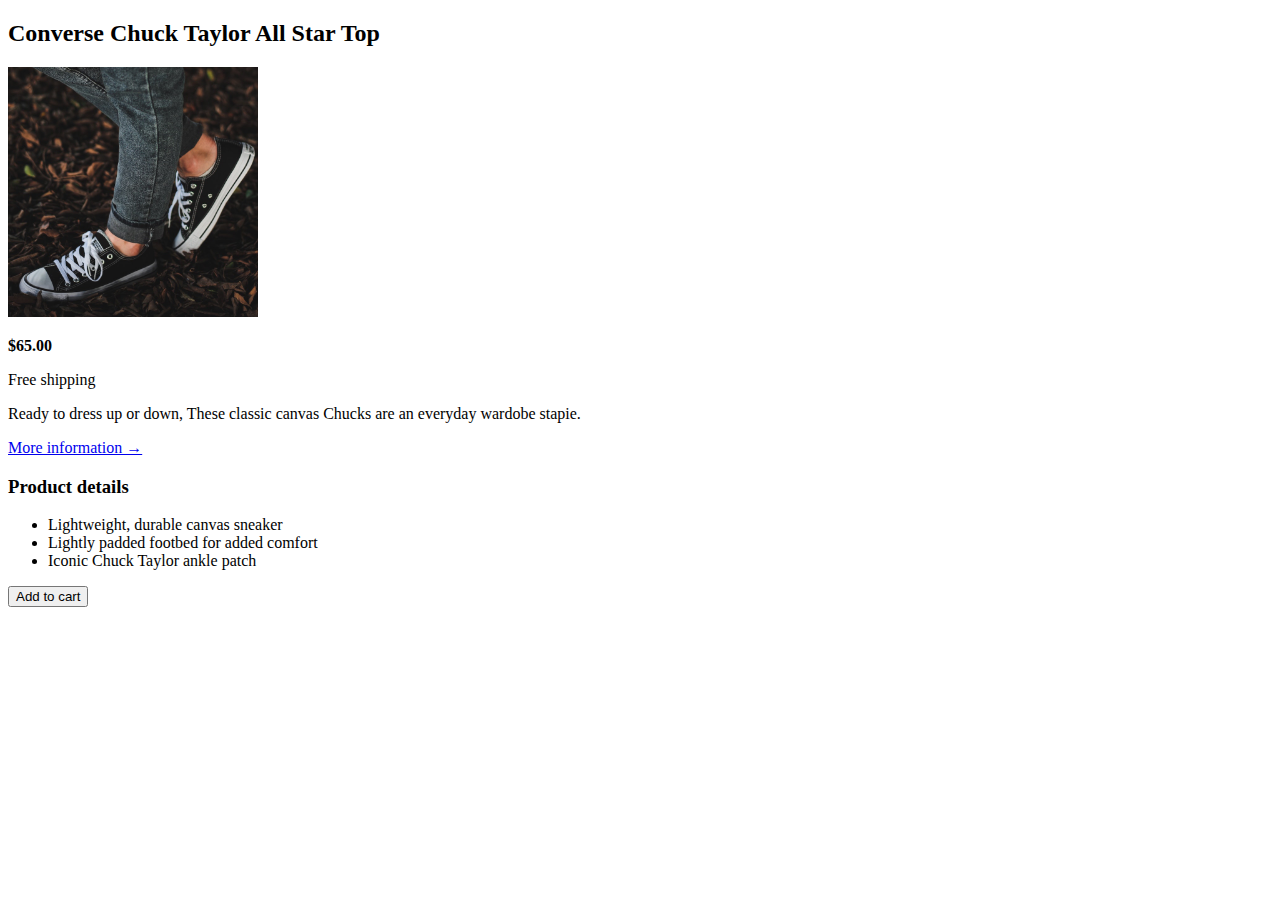
==== 03-HTML-Fundamentals/challenge.html @ 487946fc "외부 css 적용 방법" ====
<!DOCTYPE html>
<html lang="ko">
  <head>
    <meta charset="UTF-8" />
    <meta name="viewport" content="width=device-width, initial-scale=1.0" />
    <title>Challenge</title>
  </head>
  <body>
    <article>
      <h2>Converse Chuck Taylor All Star Top</h2>
      <img
        src="img/challenges.jpg"
        alt="컨버스 신발 사진"
        width="250"
        height="250"
      />
      <p><strong>$65.00</strong></p>
      <p>Free shipping</p>
      <p>
        Ready to dress up or down, These classic canvas Chucks are an everyday
        wardobe stapie.
      </p>
      <p>
        <a href="#">More information &rarr;</a>
      </p>
      <h3>Product details</h3>
      <ul>
        <li>Lightweight, durable canvas sneaker</li>
        <li>Lightly padded footbed for added comfort</li>
        <li>Iconic Chuck Taylor ankle patch</li>
      </ul>
      <button>Add to cart</button>
    </article>
  </body>
</html>
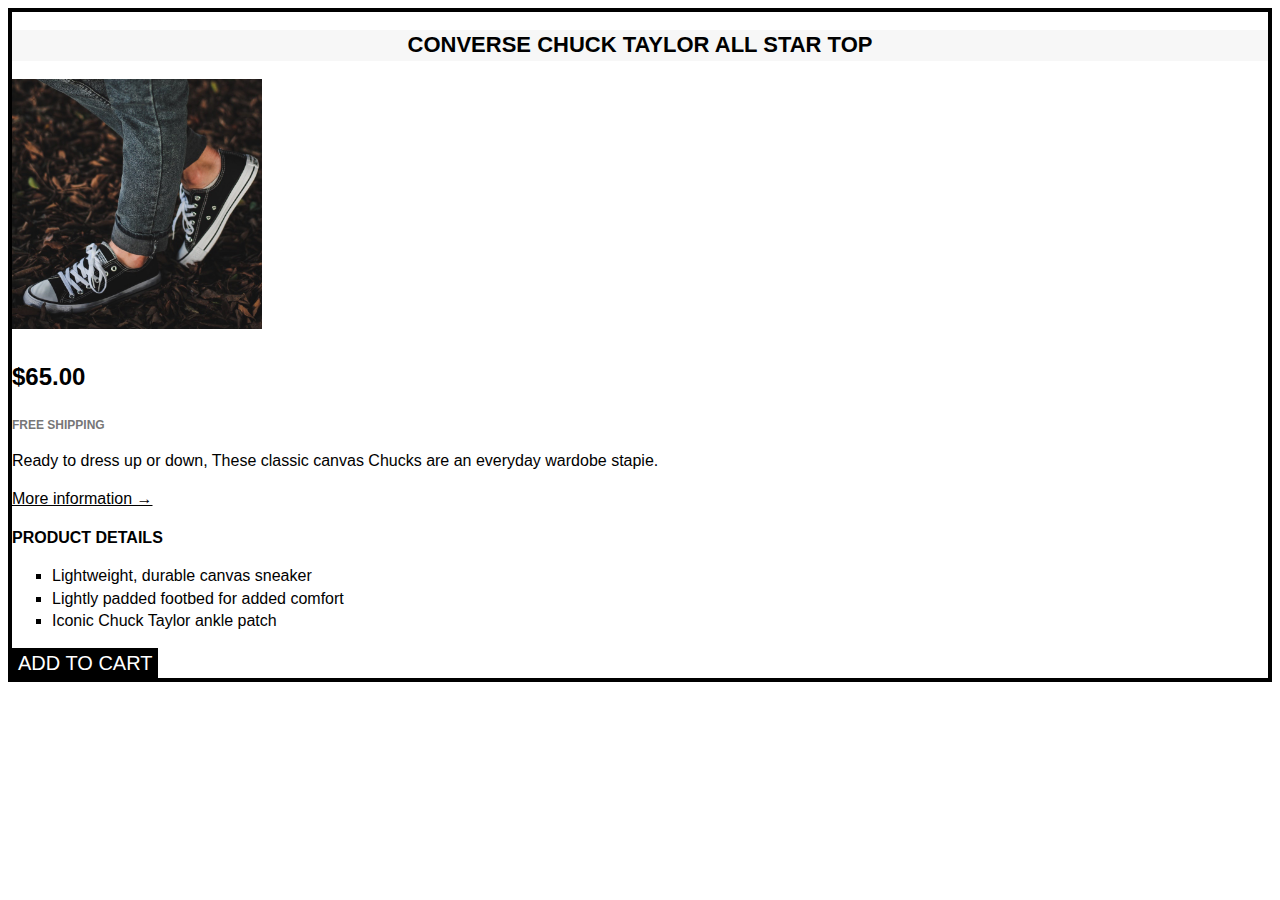
==== commit 94a97397: "css 출동시 적용우선순위 수도클래스 사용" ====
--- a/03-HTML-Fundamentals/challenge.html
+++ b/03-HTML-Fundamentals/challenge.html
@@ -4,32 +4,33 @@
     <meta charset="UTF-8" />
     <meta name="viewport" content="width=device-width, initial-scale=1.0" />
     <title>Challenge</title>
+    <link rel="stylesheet" href="challenge.css" />
   </head>
   <body>
     <article>
-      <h2>Converse Chuck Taylor All Star Top</h2>
+      <h2 class="converse-title">Converse Chuck Taylor All Star Top</h2>
       <img
         src="img/challenges.jpg"
         alt="컨버스 신발 사진"
         width="250"
         height="250"
       />
-      <p><strong>$65.00</strong></p>
-      <p>Free shipping</p>
+      <p class="price"><strong>$65.00</strong></p>
+      <p class="shipping">Free shipping</p>
       <p>
         Ready to dress up or down, These classic canvas Chucks are an everyday
         wardobe stapie.
       </p>
       <p>
-        <a href="#">More information &rarr;</a>
+        <a href="#" class="info">More information &rarr;</a>
       </p>
-      <h3>Product details</h3>
-      <ul>
+      <h3 class="details-title">Product details</h3>
+      <ul class="details-list">
         <li>Lightweight, durable canvas sneaker</li>
         <li>Lightly padded footbed for added comfort</li>
         <li>Iconic Chuck Taylor ankle patch</li>
       </ul>
-      <button>Add to cart</button>
+      <button class="add-cart">Add to cart</button>
     </article>
   </body>
 </html>
--- a/03-HTML-Fundamentals/challenge.css
+++ b/03-HTML-Fundamentals/challenge.css
@@ -0,0 +1,73 @@
+/*
+1. 페이지 제목이 대문자 중앙에 오도록 한다.
+2. 전체 테두리 검은색으로 한다.
+3. 가격 폰트 크기 올린다.
+4. Free shipping 대문자로하고 회색? 으로 한다.
+5. a링크 기본적으로 글자색 검은 색으로 하고 
+   호버시 밑줄 사라지게 한다.
+
+6. 버튼은 기본 검은색 배경에 흰색 글자로 하는데
+호버시 흰색 배경에 글자는 검은색으로 변경하게 한다.
+*/
+
+* {
+  font-family: sans-serif;
+  line-height: 1.4;
+}
+
+body {
+  border: 4px solid black;
+}
+
+/* 제품 */
+.converse-title {
+  text-transform: uppercase;
+  background-color: #f7f7f7;
+  text-align: center;
+  font-size: 22px;
+}
+
+/* 제품 정보 */
+.price {
+  font-size: 24px;
+}
+
+.shipping {
+  font-size: 12px;
+  text-transform: uppercase;
+  font-weight: bold;
+  color: #777;
+}
+
+.info:link,
+.info:visited {
+  color: black;
+}
+
+.info:hover,
+.info:active {
+  text-decoration: none;
+}
+
+/*제품 세부 정보*/
+.details-title {
+  text-transform: uppercase;
+  font-size: 16px;
+}
+
+.details-list {
+  list-style: square;
+}
+
+.add-cart {
+  background-color: black;
+  color: white;
+  text-transform: uppercase;
+  border: none;
+  font-size: 20px;
+}
+
+.add-cart:hover {
+  background-color: white;
+  color: black;
+}
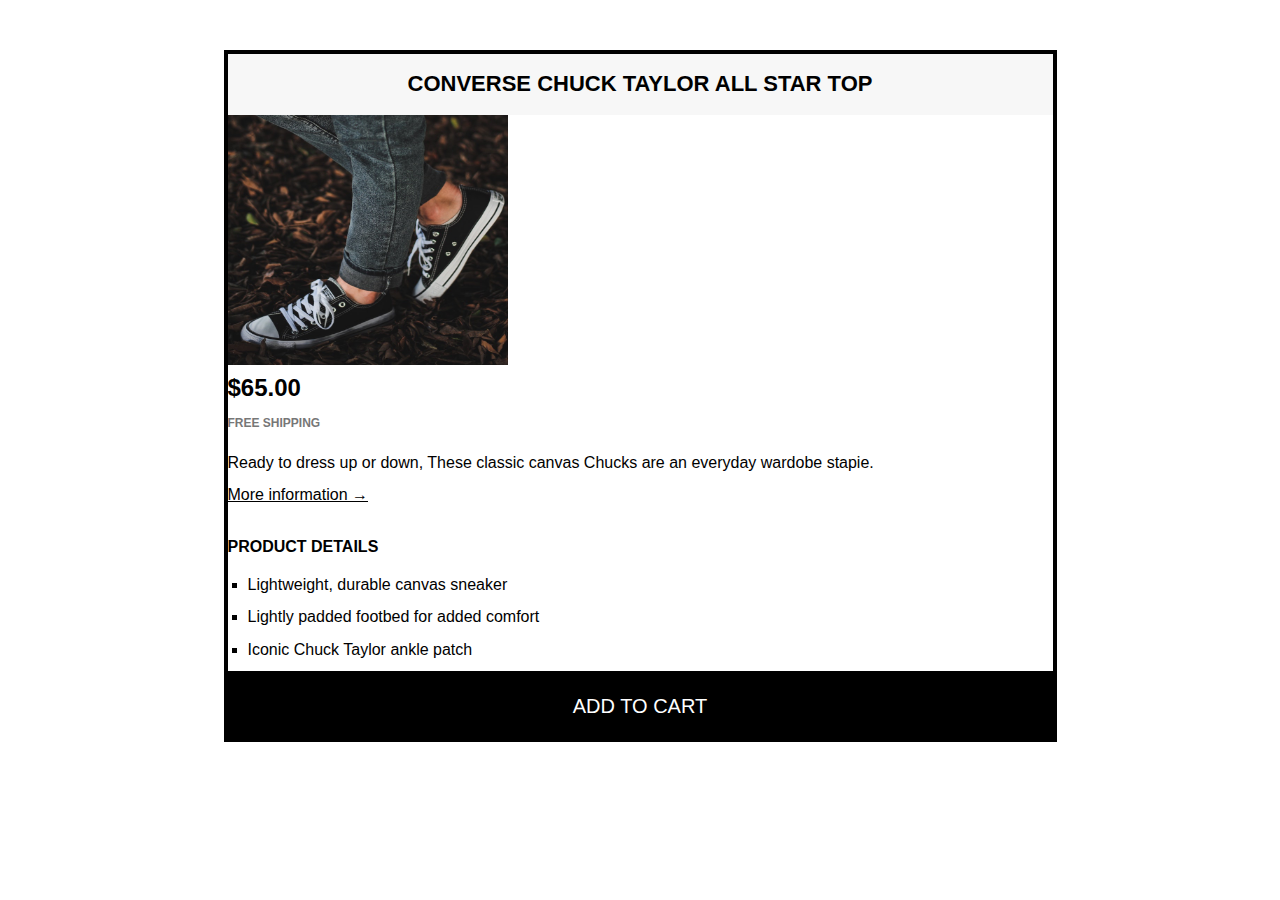
==== commit b3cb77f2: "블록요소와 인라인요소 인라인 블록요소의 특징" ====
--- a/03-HTML-Fundamentals/challenge.html
+++ b/03-HTML-Fundamentals/challenge.html
@@ -7,30 +7,33 @@
     <link rel="stylesheet" href="challenge.css" />
   </head>
   <body>
-    <article>
-      <h2 class="converse-title">Converse Chuck Taylor All Star Top</h2>
-      <img
-        src="img/challenges.jpg"
-        alt="컨버스 신발 사진"
-        width="250"
-        height="250"
-      />
-      <p class="price"><strong>$65.00</strong></p>
-      <p class="shipping">Free shipping</p>
-      <p>
-        Ready to dress up or down, These classic canvas Chucks are an everyday
-        wardobe stapie.
-      </p>
-      <p>
-        <a href="#" class="info">More information &rarr;</a>
-      </p>
-      <h3 class="details-title">Product details</h3>
-      <ul class="details-list">
-        <li>Lightweight, durable canvas sneaker</li>
-        <li>Lightly padded footbed for added comfort</li>
-        <li>Iconic Chuck Taylor ankle patch</li>
-      </ul>
-      <button class="add-cart">Add to cart</button>
-    </article>
+    <div class="container">
+      <article>
+        <h2 class="converse-title">Converse Chuck Taylor All Star Top</h2>
+        <img
+          src="img/challenges.jpg"
+          alt="컨버스 신발 사진"
+          width="250"
+          height="250"
+          class="coverse-img"
+        />
+        <p class="price"><strong>$65.00</strong></p>
+        <p class="shipping">Free shipping</p>
+        <p>
+          Ready to dress up or down, These classic canvas Chucks are an everyday
+          wardobe stapie.
+        </p>
+        <p>
+          <a href="#" class="info">More information &rarr;</a>
+        </p>
+        <h3 class="details-title">Product details</h3>
+        <ul class="details-list">
+          <li>Lightweight, durable canvas sneaker</li>
+          <li>Lightly padded footbed for added comfort</li>
+          <li>Iconic Chuck Taylor ankle patch</li>
+        </ul>
+        <button class="add-cart">Add to cart</button>
+      </article>
+    </div>
   </body>
 </html>
--- a/03-HTML-Fundamentals/challenge.css
+++ b/03-HTML-Fundamentals/challenge.css
@@ -1,21 +1,26 @@
 /*
-1. 페이지 제목이 대문자 중앙에 오도록 한다.
-2. 전체 테두리 검은색으로 한다.
-3. 가격 폰트 크기 올린다.
-4. Free shipping 대문자로하고 회색? 으로 한다.
-5. a링크 기본적으로 글자색 검은 색으로 하고 
-   호버시 밑줄 사라지게 한다.
+   1. 컨테이너는 825 픽셀로 하며 웹페이지의 중앙에 오게 한다.
+   2. add 버튼 넓이 전체 다 차지하고
+      배경 까만색에 글자 하얀색 
+      호버시 배경 하얀색 글자 까만색으로 변경
 
-6. 버튼은 기본 검은색 배경에 흰색 글자로 하는데
-호버시 흰색 배경에 글자는 검은색으로 변경하게 한다.
+
+
+
 */
+* {
+  margin: 0;
+  padding: 0;
+}
 
-* {
+body {
   font-family: sans-serif;
   line-height: 1.4;
 }
 
-body {
+.container {
+  width: 825px;
+  margin: 50px auto;
   border: 4px solid black;
 }
 
@@ -25,6 +30,11 @@
   background-color: #f7f7f7;
   text-align: center;
   font-size: 22px;
+  padding: 15px;
+}
+
+.coverse-img {
+  width: 280px;
 }
 
 /* 제품 정보 */
@@ -32,11 +42,16 @@
   font-size: 24px;
 }
 
+p {
+  margin-bottom: 10px;
+}
+
 .shipping {
   font-size: 12px;
   text-transform: uppercase;
   font-weight: bold;
   color: #777;
+  margin-bottom: 20px;
 }
 
 .info:link,
@@ -53,10 +68,17 @@
 .details-title {
   text-transform: uppercase;
   font-size: 16px;
+  margin-top: 30px;
+  margin-bottom: 15px;
 }
 
 .details-list {
   list-style: square;
+  margin-left: 20px;
+}
+
+.details-list li {
+  margin-bottom: 10px;
 }
 
 .add-cart {
@@ -64,7 +86,11 @@
   color: white;
   text-transform: uppercase;
   border: none;
+  cursor: pointer;
   font-size: 20px;
+  width: 100%;
+  padding: 20px;
+  border-top: 4px solid black;
 }
 
 .add-cart:hover {
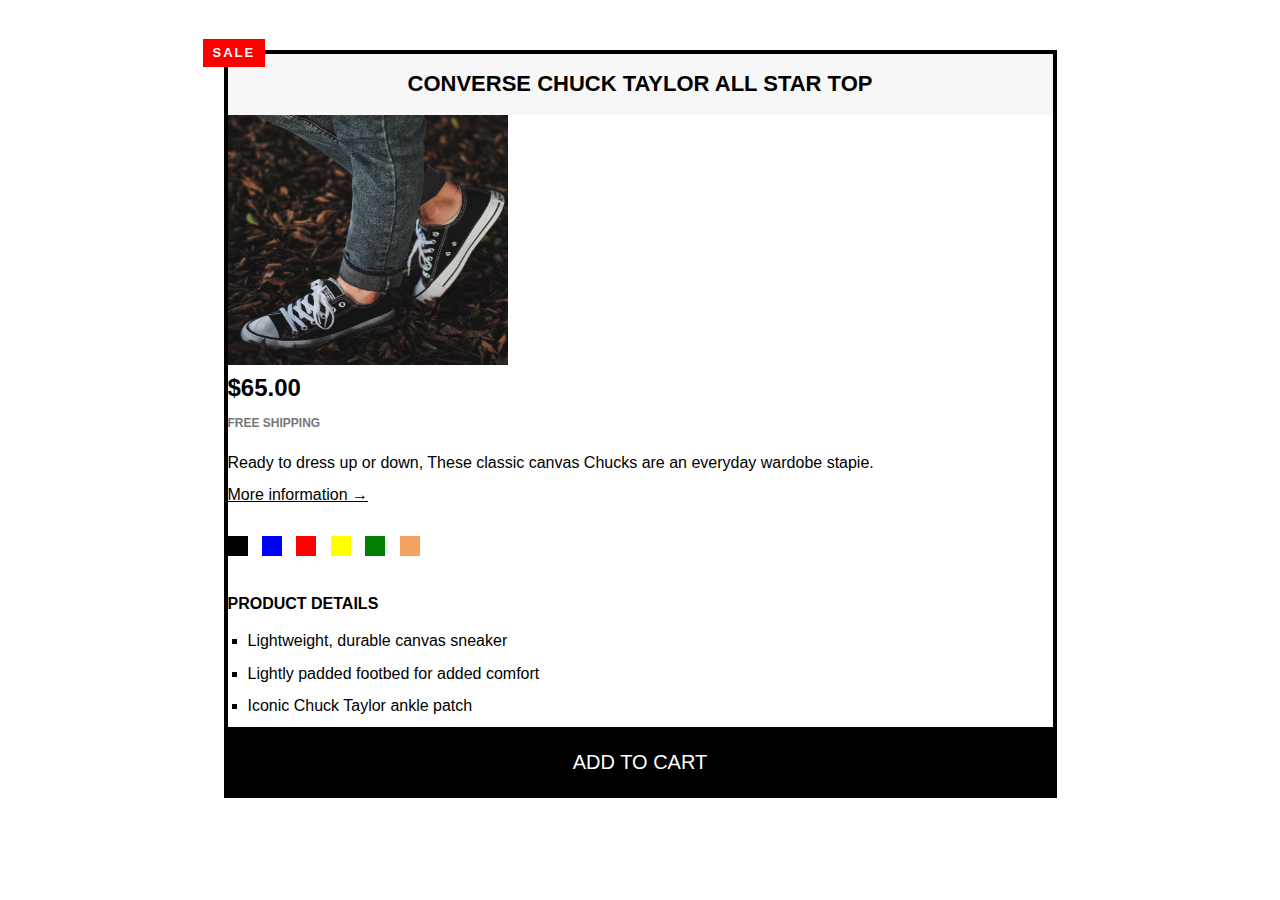
==== commit 3bcfd0fb: "position 속성 사용법과 챌린지 도전과제" ====
--- a/03-HTML-Fundamentals/challenge.html
+++ b/03-HTML-Fundamentals/challenge.html
@@ -26,6 +26,16 @@
         <p>
           <a href="#" class="info">More information &rarr;</a>
         </p>
+
+        <div class="product-color">
+          <div class="product-black"></div>
+          <div class="product-blue"></div>
+          <div class="product-red"></div>
+          <div class="product-yellow"></div>
+          <div class="product-green"></div>
+          <div class="product-sandybrown"></div>
+        </div>
+
         <h3 class="details-title">Product details</h3>
         <ul class="details-list">
           <li>Lightweight, durable canvas sneaker</li>
--- a/03-HTML-Fundamentals/challenge.css
+++ b/03-HTML-Fundamentals/challenge.css
@@ -31,6 +31,20 @@
   text-align: center;
   font-size: 22px;
   padding: 15px;
+  position: relative;
+}
+
+h2::after {
+  content: "SALE";
+  color: white;
+  background-color: red;
+  position: absolute;
+  top: -15px;
+  left: -25px;
+  font-size: 13px;
+  display: inline-block;
+  padding: 5px 10px;
+  letter-spacing: 2px;
 }
 
 .coverse-img {
@@ -62,6 +76,40 @@
 .info:hover,
 .info:active {
   text-decoration: none;
+}
+
+/*제품 색상 정보*/
+
+.product-color div {
+  display: inline-block;
+  width: 20px;
+  height: 20px;
+  margin-top: 20px;
+  margin-right: 10px;
+}
+
+.product-black {
+  background-color: black;
+}
+
+.product-blue {
+  background-color: blue;
+}
+
+.product-red {
+  background-color: red;
+}
+
+.product-yellow {
+  background-color: yellow;
+}
+
+.product-green {
+  background-color: green;
+}
+
+.product-sandybrown {
+  background-color: sandybrown;
 }
 
 /*제품 세부 정보*/
